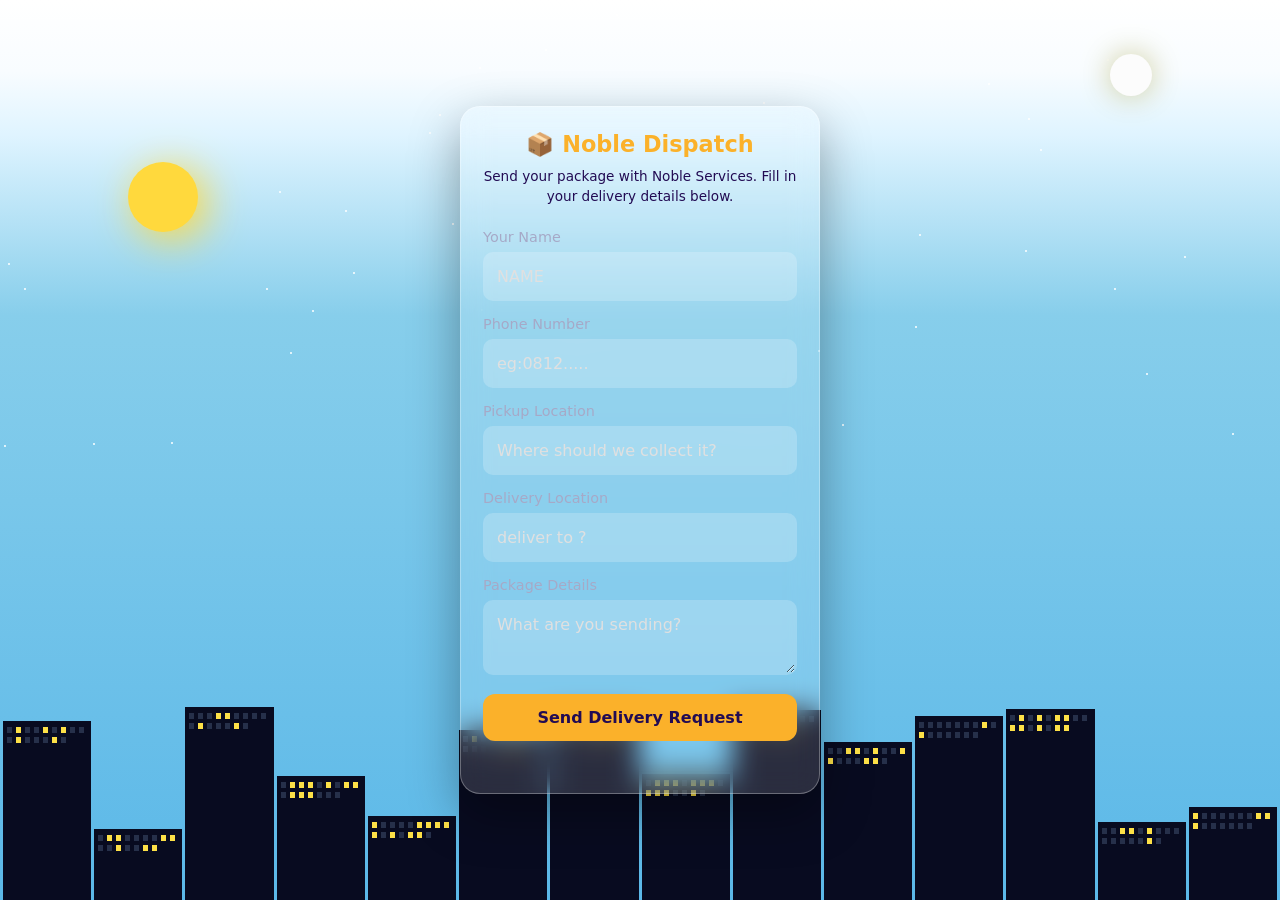
==== dispatch.html @ ff9a6d9e "Add files via upload" ====
<!DOCTYPE html>
<html lang="en">

<head>
<meta charset="UTF-8">
<meta name="viewport" content="width=device-width, initial-scale=1">

<title>Noble Dispatch</title>

<style>
*{
    box-sizing:border-box;
    margin:0;
    padding:0;
    font-family:system-ui,sans-serif;
}

html,body{
    width:100%;
    min-height:100%;
    overflow:hidden;
    background:#0b1030;
}

/* SKY */
.sky {
    position: fixed;
    inset: 0;
    overflow: hidden;
    
    background: linear-gradient(to bottom,
            #ffffff 0%,
            #f8fcff 8%,
            #dff4ff 15%,
            #87CEEB 35%,
            #5bb8e8 100%);
}
.sky::before {
content: "";
position: absolute;
inset: 0;

background: linear-gradient(to bottom,
    #0b1030 0%,
    #0b1030 10%,
    #3b1d6e 55%,
    #f97316 100%
);

opacity: 0;
animation: nightFade 45s infinite ease-in-out;

}

.sun {
    position: absolute;
    top: 18vh;
    left: 10vw;
    
    width: 70px;
    height: 70px;
    
    border-radius: 50%;
    
    background: #FFD93D;
    
    box-shadow: 8px 7px 40px #FFD93D;
    
    animation: sunCycle 45s infinite ease-in-out;
}

.star {
    position: absolute;
    width: 2px;
    height: 2px;
    border-radius: 50%;
    background: #fff;
    
    animation: starCycle 45s infinite ease-in-out;
}

@keyframes tw {
    50% {
        opacity: .2
    }
}

@keyframes nightFade {
    0% {
        opacity: 0;
    }
    
    25% {
        opacity: 0.5;
    }
    
    50% {
        opacity: 1;
    }
    
    75% {
        opacity: 0.5;
    }
    
    100% {
        opacity: 0;
    }
    
}
@keyframes sunCycle {
    
    0% {
        opacity: 1;
    }
    
    50% {
        opacity: 0;
    }
    
    100% {
        opacity: 1;
    }
    
}

@keyframes moonCycle {
    
    0% {
        opacity: 0;
    }
    
    50% {
        opacity: 1;
    }
    
    100% {
        opacity: 0;
    }
    
}

@keyframes starCycle {
    
    0% {
        opacity: 0;
    }
    
    50% {
        opacity: 1;
    }
    
    100% {
        opacity: 0;
    }
    
}

/* moon */

.moon {
    position: absolute;
    top: 6vh;
    right: 10vw;
    width: 42px;
    height: 42px;
    border-radius: 50%;
    background: #FCFCFC;
    box-shadow: 0 0 30px #CCCB99;
    animation: moonCycle 45s infinite ease-in-out;
}


/* CITY */

.city{
    position:absolute;
    left:0;
    right:0;
    bottom:0;
    height:22vh;
    display:flex;
    align-items:flex-end;
    gap:3px;
    padding:0 3px;
}

.b{
    flex:1;
    background:#080b20;
    display:flex;
    flex-wrap:wrap;
    align-content:flex-start;
    gap:4px;
    padding:6px 4px;
    overflow:hidden;
}

.w{
    display:block;
    width:5px;
    height:6px;
    background:#26304a;
}

.w.on{
    background:#fde047;
    animation:tw 4s infinite;
}

/* PACKAGE FALLING ANIMATION */

.package{
    position:absolute;
    top:-100px;
    left:50%;
    width:76px;
    height:76px;
    margin-left:-38px;
    z-index:2;

    background:#b45309;
    border-radius:8px;

    box-shadow:0 0 25px rgba(253,224,71,.5);

    animation:fall 0.8s cubic-bezier(.2,.7,.3,1) forwards;
}

/* TAPE ON PACKAGE */

.package::before{
    content:"";
    position:absolute;
    top:0;
    bottom:0;
    left:32px;
    width:12px;
    background:#fcd34d;
}

/* HORIZONTAL TAPE */

.package::after{
    content:"";
    position:absolute;
    left:0;
    right:0;
    top:30px;
    height:12px;
    background:#fcd34d;
}

/* BOX FALLS TO MIDDLE */

@keyframes fall{

    0%{
        top:-100px;
        transform:rotate(-12deg) scale(.8);
        opacity:0;
    }

    15%{
        opacity:1;
    }

    65%{
        top:calc(50% - 38px);
        transform:rotate(8deg) scale(1.05);
    }

    80%{
        top:calc(50% - 38px);
        transform:rotate(-5deg) scale(1);
    }

    90%{
        top:calc(50% - 38px);
        transform:rotate(2deg) scale(1);
    }

    100%{
        top:calc(50% - 38px);
        transform:rotate(0) scale(1);
    }
}

/* BOX DISAPPEARS */

.package.open{
    animation:boxOpen .5s ease-in forwards;
}

@keyframes boxOpen{

    0%{
        opacity:1;
        transform:scale(1);
    }

    100%{
        opacity:0;
        transform:scale(1.8) rotate(12deg);
    }
}

/* GLOW RING */

.ring{
    position:absolute;
    left:50%;
    top:50%;
    width:20px;
    height:20px;
    margin:-10px;
    border-radius:50%;
    background:radial-gradient(
        #fff,
        #fde68a 40%,
        transparent 70%
    );
    opacity:0;
    pointer-events:none;
    z-index:2;
}

.ring.show{
    animation:ring .8s ease-out forwards;
}

@keyframes ring{

    20%{
        opacity:1;
    }

    100%{
        opacity:0;
        transform:scale(12);
    }
}

/* DISPATCH FORM */

.card{
    position:absolute;
    left:50%;
    top:50%;

    width:90%;
    max-width:360px;
    max-height:84vh;

    overflow-y:auto;

    padding:24px 22px;

    z-index:3;

    border-radius:20px;

    background:rgba(255,255,255,.14);

    backdrop-filter:blur(14px);
    -webkit-backdrop-filter:blur(14px);

    border:1px solid rgba(255,255,255,.3);

    color:#A6A9C7;

    box-shadow:0 20px 50px rgba(0,0,0,.35);

    opacity:0;
    pointer-events:none;

    transform:translate(-50%,-45%) scale(.8);
}

.card.show{
    animation:formAppear .8s cubic-bezier(.2,.9,.3,1.15) forwards;
    pointer-events:auto;
}

@keyframes formAppear{

    0%{
        opacity:0;
        transform:translate(-50%,-45%) scale(.8);
    }

    100%{
        opacity:1;
        transform:translate(-50%,-50%) scale(1);
    }
}

/* FORM HEADING */

h1{
    text-align:center;
    font-size:1.4rem;
    margin-bottom:8px;
    color:#FBB12A;
}

.subtitle{
    text-align:center;
    font-size:.85rem;
    line-height:1.5;
    margin-bottom:22px;
    color:#220B53;
}

/* INPUT FIELDS */

.field{
    margin-bottom:15px;
}

.field label{
    display:block;
    margin-bottom:7px;
    font-size:.9rem;
}

.field input,
.field textarea,
.field select{

    width:100%;

    padding:13px 12px;

    border:2px solid transparent;
    border-radius:10px;

    background:rgba(255,255,255,.2);

    color:#fff;
    font-size:1rem;

    outline:none;
    transition:.3s;
}

.field input:focus,
.field textarea:focus,
.field select:focus{
    border-color:#FBB12A;
    background:rgba(255,255,255,.28);
}

.field input::placeholder,
.field textarea::placeholder{
    color:#e0e0e0;
}

.field select option{
    color:#000;
    background:#fff;
}

.field textarea{
    min-height:75px;
    resize:vertical;
}

/* SUBMIT BUTTON */

.go{
    width:100%;
    padding:14px;

    border:none;
    border-radius:12px;

    background:#FBB12A;
    color:#220B53;

    font-size:1rem;
    font-weight:700;

    cursor:pointer;
    transition:transform .2s;
}

.go:active{
    transform:scale(.97);
}

.msg{
    text-align:center;
    min-height:1.2em;
    margin-top:12px;
    font-size:.85rem;
    line-height:1.5;
}

/* SMALL SCREENS */

@media(max-height:700px){

    .card{
        max-height:78vh;
        padding:18px;
    }

    .field{
        margin-bottom:11px;
    }

    .field input,
    .field textarea,
    .field select{
        padding:10px;
    }

    .subtitle{
        margin-bottom:14px;
    }
}
</style>
</head>

<body>

<div class="sky" id="sky">

    <div class="moon"></div>
<div class="sun"></div>
    <div class="city" id="city"></div>

    <!-- PACKAGE -->

    <div class="package" id="package"></div>

    <div class="ring" id="ring"></div>

    <!-- DISPATCH FORM -->

    <form class="card" id="card" onsubmit="return submitForm(event)">

        <h1>📦 Noble Dispatch</h1>

        <p class="subtitle">
            Send your package with Noble Services.
            Fill in your delivery details below.
        </p>

        <div class="field">
            <label for="name">Your Name</label>

            <input
                type="text"
                id="name"
                placeholder="NAME"
                required
            >
        </div>

        <div class="field">
            <label for="phone">Phone Number</label>

            <input
                type="tel"
                id="phone"
                placeholder="eg:0812....."
                required
            >
        </div>

        <div class="field">
            <label for="pickup">Pickup Location</label>

            <input
                type="text"
                id="pickup"
                placeholder="Where should we collect it?"
                required
            >
        </div>

        <div class="field">
            <label for="destination">Delivery Location</label>

            <input
                type="text"
                id="destination"
                placeholder="deliver to ?"
                required
            >
        </div>

        <div class="field">
            <label for="details">Package Details</label>

            <textarea
                id="details"
                placeholder="What are you sending?"
                required
            ></textarea>
        </div>

        <button class="go" id="btn" type="submit">
            Send Delivery Request
        </button>

        <p class="msg" id="msg"></p>

    </form>

</div>

<script>

/* CREATE STARS */

const sky = document.getElementById("sky");

for(let i = 0; i < 40; i++){

    const s = document.createElement("div");

    s.className = "star";

    s.style.left = Math.random() * 100 + "%";
    s.style.top = Math.random() * 50 + "%";

    s.style.animationDelay = Math.random() * 3 + "s";

    sky.prepend(s);
}


/* CREATE CITY BUILDINGS */

const city = document.getElementById("city");

for(let i = 0; i < 14; i++){

    const b = document.createElement("div");

    b.className = "b";

    b.style.height = (35 + Math.random() * 65) + "%";

    for(let j = 0; j < 16; j++){

        const w = document.createElement("i");

        w.className = "w" + (Math.random() < .4 ? " on" : "");

        w.style.animationDelay = Math.random() * 4 + "s";

        b.appendChild(w);
    }

    city.appendChild(b);
}


/* PACKAGE ANIMATION */

const packageBox = document.getElementById("package");
const ring = document.getElementById("ring");
const card = document.getElementById("card");

setTimeout(() => {

    packageBox.classList.add("open");

    ring.classList.add("show");

}, 800);


setTimeout(() => {

    packageBox.style.display = "none";

    card.classList.add("show");

}, 1000);


/* DISPATCH FORM SUBMISSION */

function submitForm(e){

    e.preventDefault();

    const btn = document.getElementById("btn");
    const msg = document.getElementById("msg");

    btn.disabled = true;
    btn.textContent = "Request Received";
    msg.textContent = "Your details have been entered. Noble Services still needs a backend or messaging connection to receive this request.";

    return false;
}

</script>

</body>
</html>
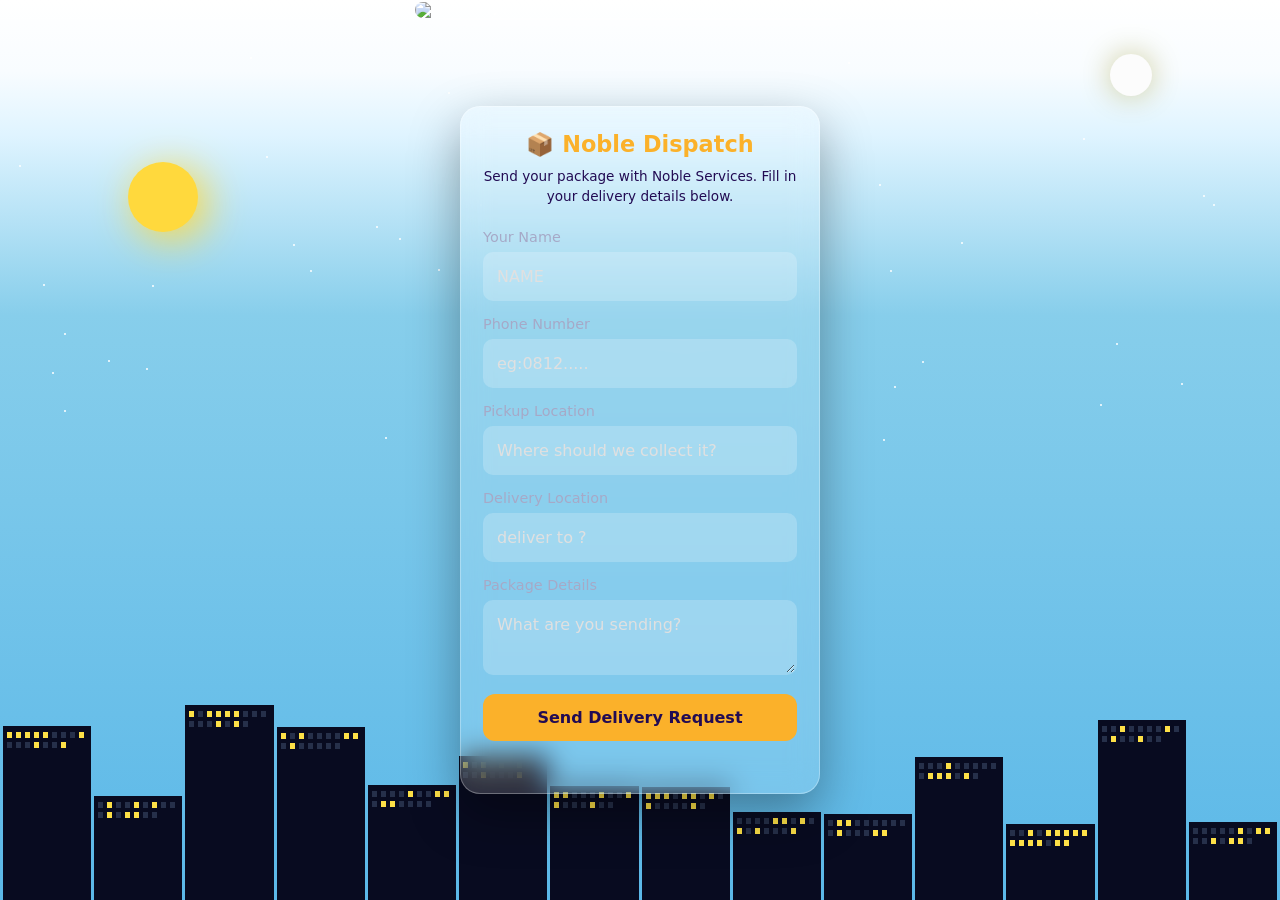
==== commit 1ef6c702: "Add files via upload" ====
--- a/dispatch.html
+++ b/dispatch.html
@@ -519,12 +519,28 @@
         margin-bottom:14px;
     }
 }
+.sky-logo {
+position: absolute;
+top: 2px;
+left: 50%;
+transform: translateX(-50%);
+width: 50%;
+max-width: 450px;
+height: auto;
+z-index: 0;
+object-fit: contain;
+border-radius:54px;
+box-shadow: 0 0 30px white;
+}
+
+
 </style>
 </head>
 
 <body>
 
 <div class="sky" id="sky">
+    <img src="ima/blogo.jpg" class="sky-logo"/>
 
     <div class="moon"></div>
 <div class="sun"></div>
@@ -538,7 +554,7 @@
 
     <!-- DISPATCH FORM -->
 
-    <form class="card" id="card" onsubmit="return submitForm(event)">
+    <form class="card" id="card" >
 
         <h1>📦 Noble Dispatch</h1>
 
@@ -683,23 +699,57 @@
 }, 1000);
 
 
-/* DISPATCH FORM SUBMISSION */
-
-function submitForm(e){
-
-    e.preventDefault();
-
-    const btn = document.getElementById("btn");
-    const msg = document.getElementById("msg");
-
-    btn.disabled = true;
-    btn.textContent = "Request Received";
-    msg.textContent = "Your details have been entered. Noble Services still needs a backend or messaging connection to receive this request.";
-
-    return false;
-}
-
 </script>
 
+<script type="module">
+import { db } from "./Firebase.js";
+
+import {
+  collection,
+  addDoc,
+  serverTimestamp
+} from "https://www.gstatic.com/firebasejs/11.0.0/firebase-firestore.js";
+
+const form = document.getElementById("card");
+const button = document.getElementById("btn");
+const message = document.getElementById("msg");
+
+form.addEventListener("submit", async function(event) {
+  event.preventDefault();
+
+  const order = {
+    customer_name: document.getElementById("name").value.trim(),
+    phone: document.getElementById("phone").value.trim(),
+    pickup: document.getElementById("pickup").value.trim(),
+    dropoff: document.getElementById("destination").value.trim(),
+    package_details: document.getElementById("details").value.trim(),
+    order_type: "Dispatch",
+    vehicle: "",
+    status: "Pending",
+    created_at: serverTimestamp()
+  };
+
+  button.disabled = true;
+  button.textContent = "Sending request...";
+  message.textContent = "";
+
+  try {
+    await addDoc(collection(db, "bookings"), order);
+
+    message.textContent = "Your delivery request was received successfully!";
+    button.textContent = "✓ Request Sent";
+    form.reset();
+
+  } catch (error) {
+    console.error("Dispatch Firebase error:", error);
+    
+    message.textContent = error.code + ": " + error.message;
+    button.textContent = "Send Delivery Request";
+
+  } finally {
+    button.disabled = false;
+  }
+});
+</script>
 </body>
 </html>
